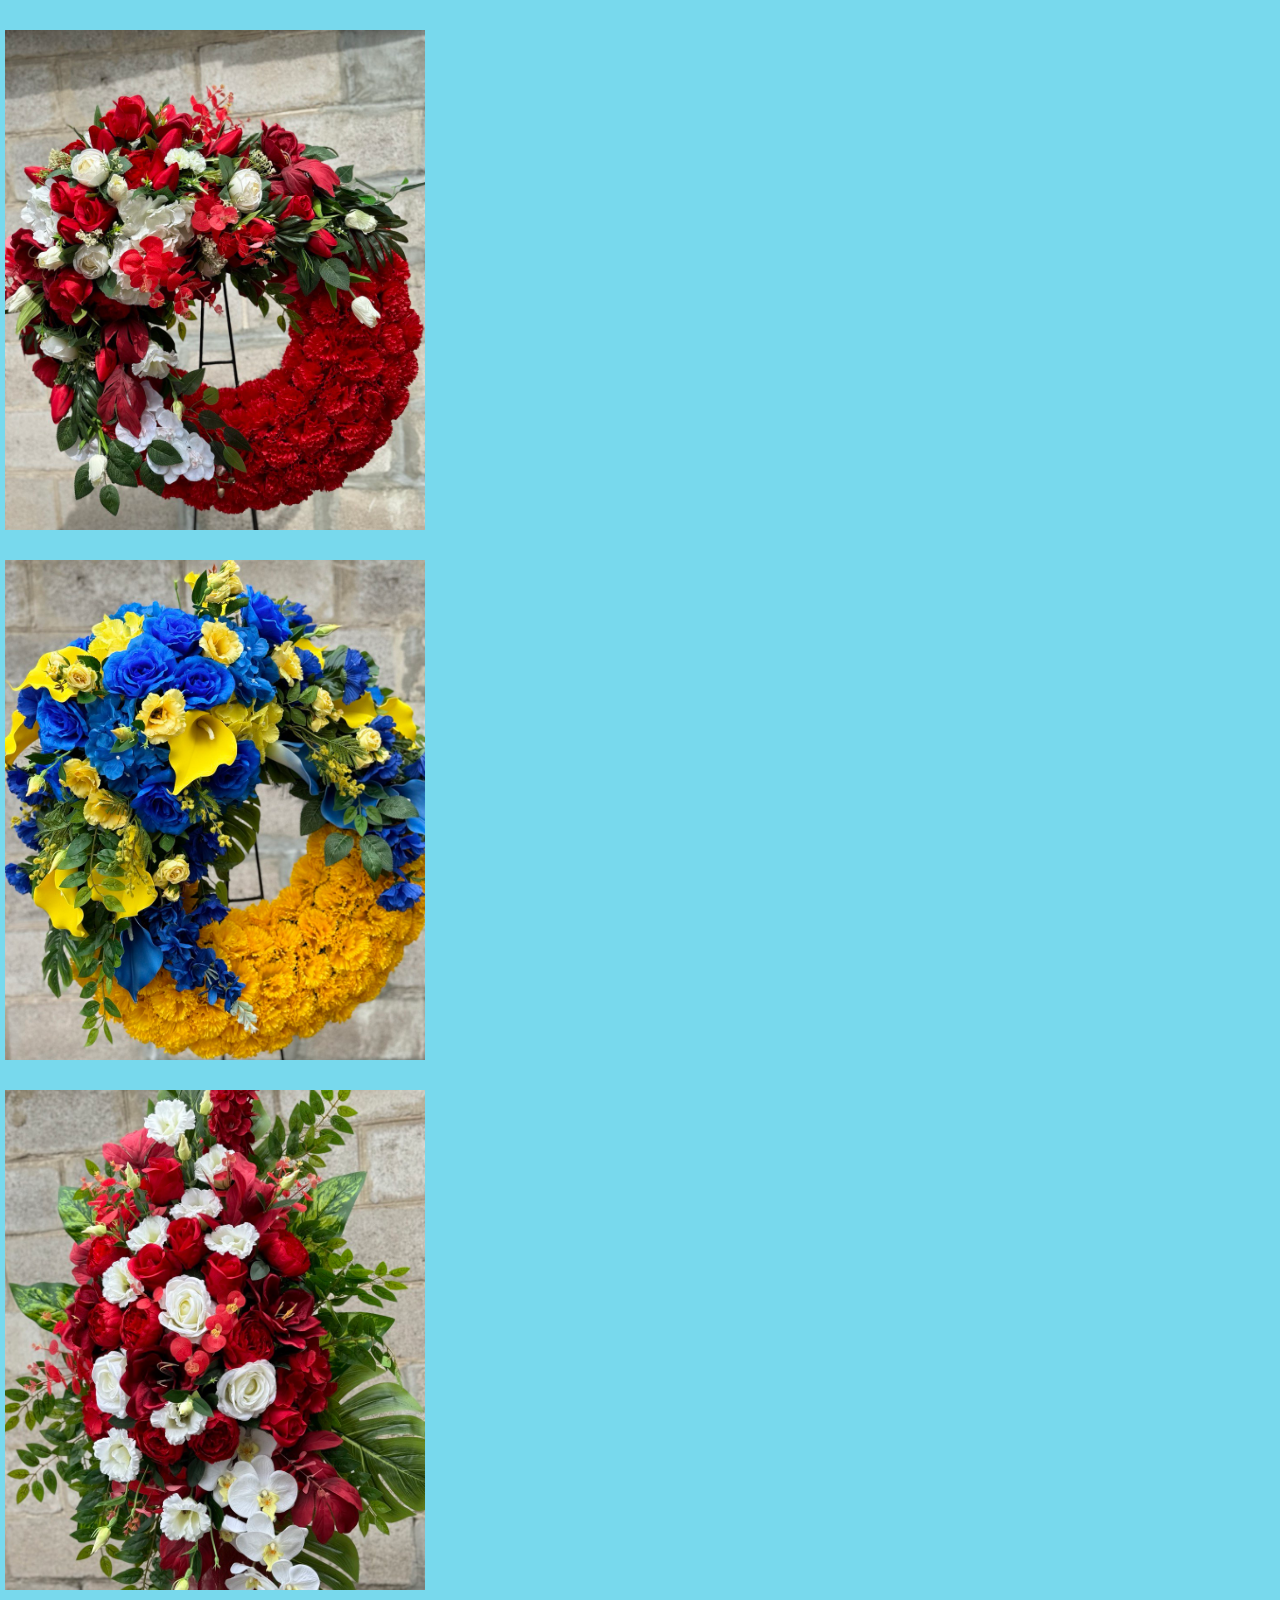
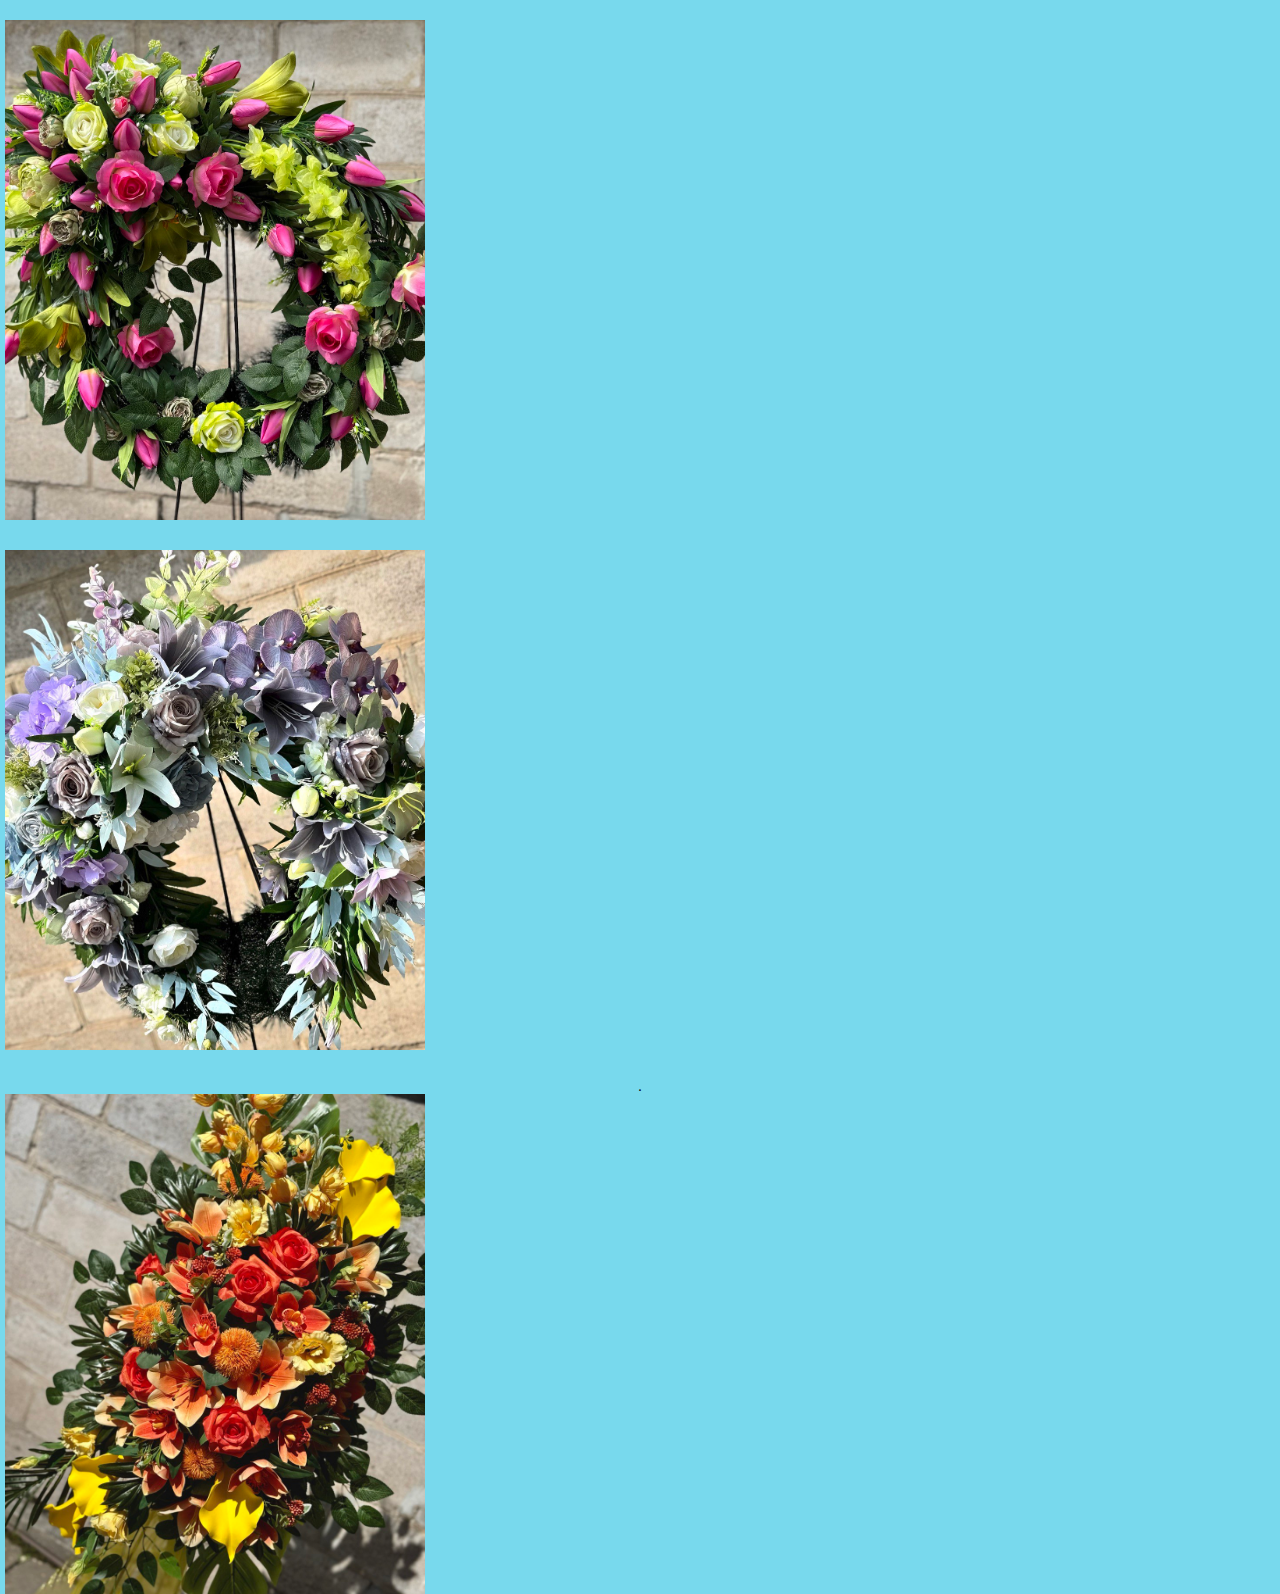
==== folders/folder-1.html @ d496aa0a "Add files via upload" ====
<!DOCTYPE html>
<html lang="ru">

<head>
	<title>Презентация</title>
	<meta charset="UTF-8">
	<meta name="viewport" content="width=device-width, initial-scale=1.0">
	<link rel="stylesheet" type="text/css" href="../css/style.css">
</head>

<body>

	<div class="img__container">
		<img class="img__container-img" src="../img/photo_1.jpg" alt="">
	</div>
	<div class="img__container">
		<img class="img__container-img" src="../img/photo_2.jpg" alt="">
	</div>
	<div class="img__container">
		<img class="img__container-img" src="../img/photo_3.jpg" alt="">
	</div>
	<div class="img__container">
		<img class="img__container-img" src="../img/photo_4.jpg" alt="">
	</div>
	<div class="img__container">
		<img class="img__container-img" src="../img/photo_5.jpg" alt="">
	</div>.
	<div class="img__container">
		<img class="img__container-img" src="../img/photo_6.jpg" alt="">
	</div>


</body>

</html>
---- css/style.css ----
@charset "UTF-8";
/*Обнуление*/
* {
  padding: 0;
  margin: 0;
  border: 0;
}

*, *:before, *:after {
  -webkit-box-sizing: border-box;
  box-sizing: border-box;
}

:focus, :activ {
  outline: none;
}

a:focus, a:active {
  outline: none;
}

nav, footer, header, aside {
  display: block;
}

html, body {
  height: 100%;
  width: 100%;
  font-size: 100%;
  line-height: 1;
  font-size: 14px;
  -ms-text-size-adjust: 100%;
  -moz-text-size-adjust: 100%;
  -webkit-text-size-adjust: 100%;
}

input, button, textarea {
  font-family: inherit;
}

input::-ms-clear {
  display: none;
}

button {
  cursor: pointer;
}

button::-moz-focus-inner {
  padding: 0;
  border: 0;
}

a, a:visited {
  text-decoration: none;
}

a:hover {
  text-decoration: none;
}

ul li {
  list-style: none;
}

img {
  vertical-align: top;
}

h1, h2, h3, h4, h5, h6 {
  fonte-size: inherit;
  font-weight: 400;
}

body {
  padding: 30px 5px;
  background-color: #78d9ed;
  text-align: center;
}

.title {
  font-style: italic;
  font-size: 30px;
  font-family: serif;
  font-weight: 700;
  margin-bottom: 30px;
}

.container {
  display: -webkit-box;
  display: -ms-flexbox;
  display: flex;
  -webkit-box-orient: vertical;
  -webkit-box-direction: normal;
      -ms-flex-direction: column;
          flex-direction: column;
}

.button {
  width: 200px;
  height: 50px;
  border-radius: 30px;
  font-weight: 500;
  font-size: 20px;
  font-style: italic;
  background-color: #f2f680;
  border: 1px solid #000;
  -webkit-transition: all 0.3s ease 0s;
  transition: all 0.3s ease 0s;
}

.button:hover {
  background-color: #f6e41e;
}

a {
  display: block;
  margin-bottom: 30px;
}

.img__container {
  position: relative;
  width: 420px;
  height: 500px;
  margin-bottom: 30px;
}
.img__container-img {
  position: absolute;
  width: 100%;
  height: 100%;
  top: 0;
  left: 0;
  -o-object-fit: cover;
     object-fit: cover;
}
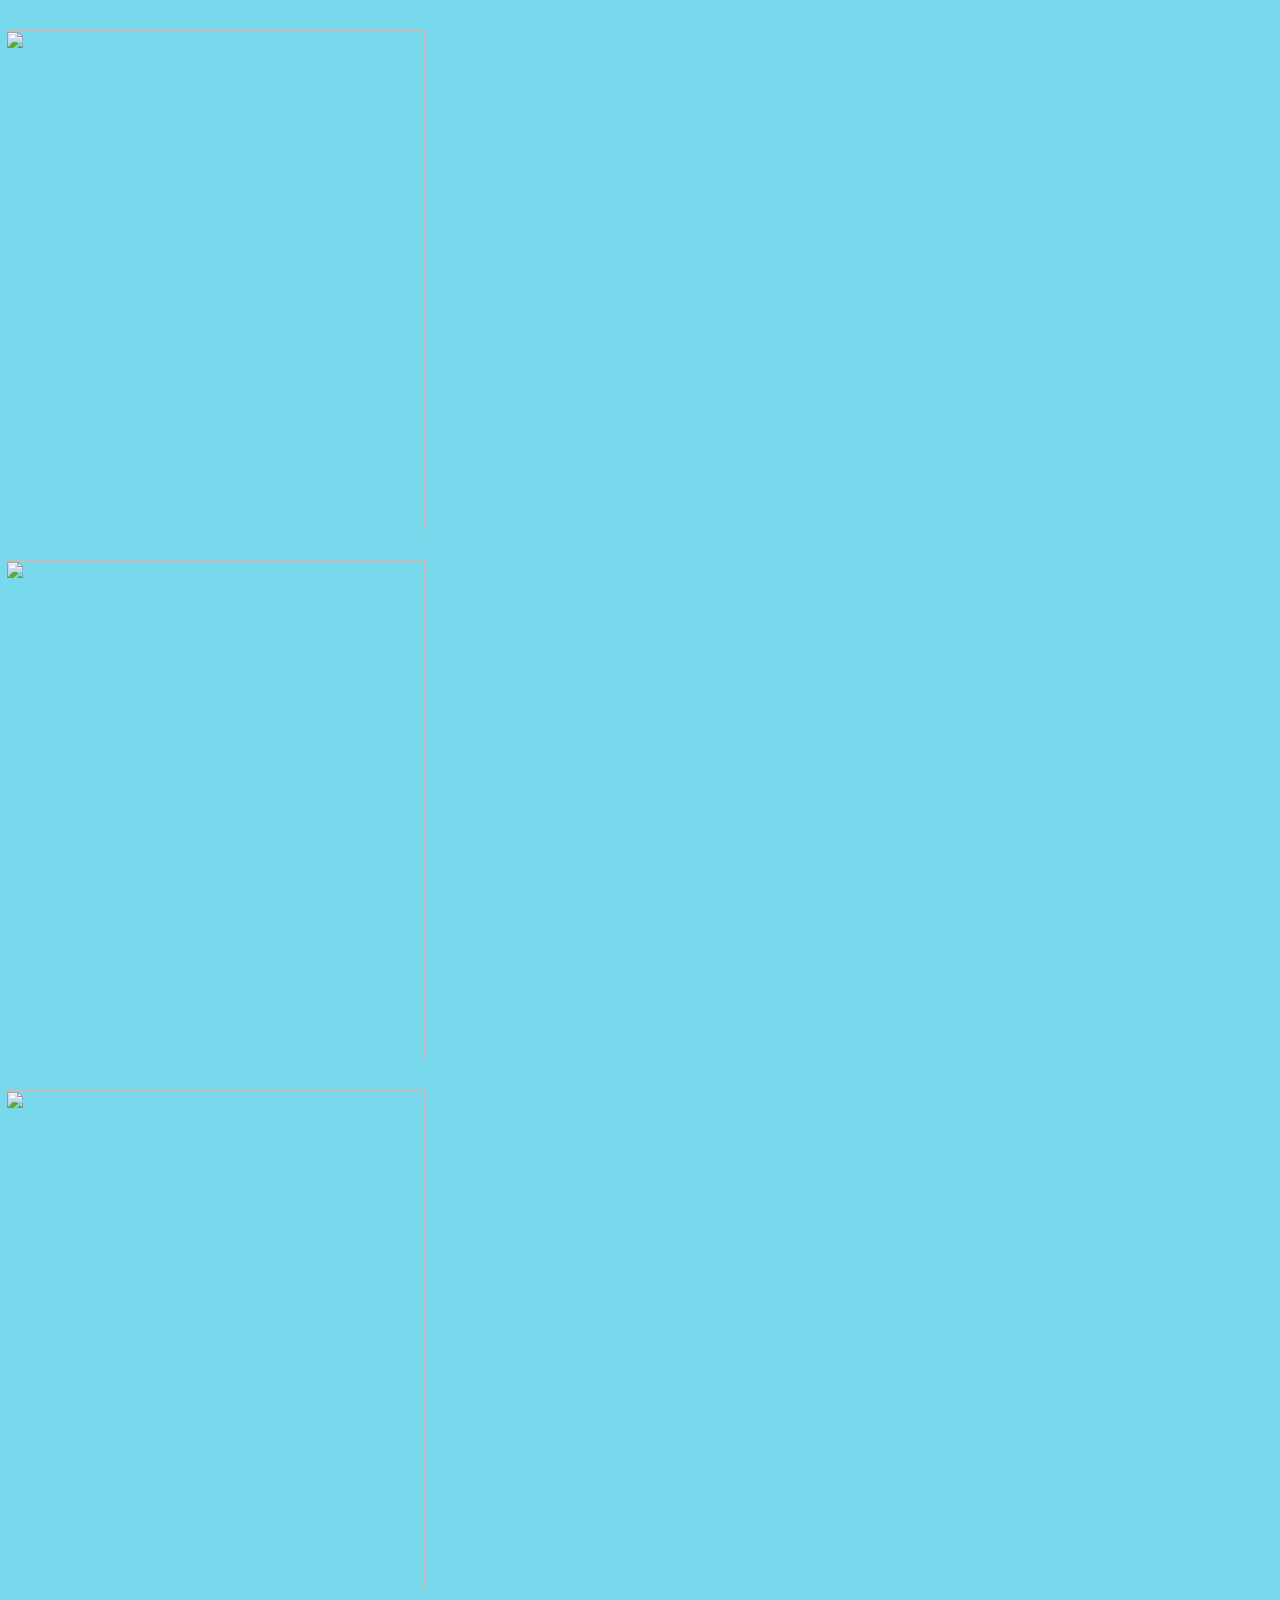
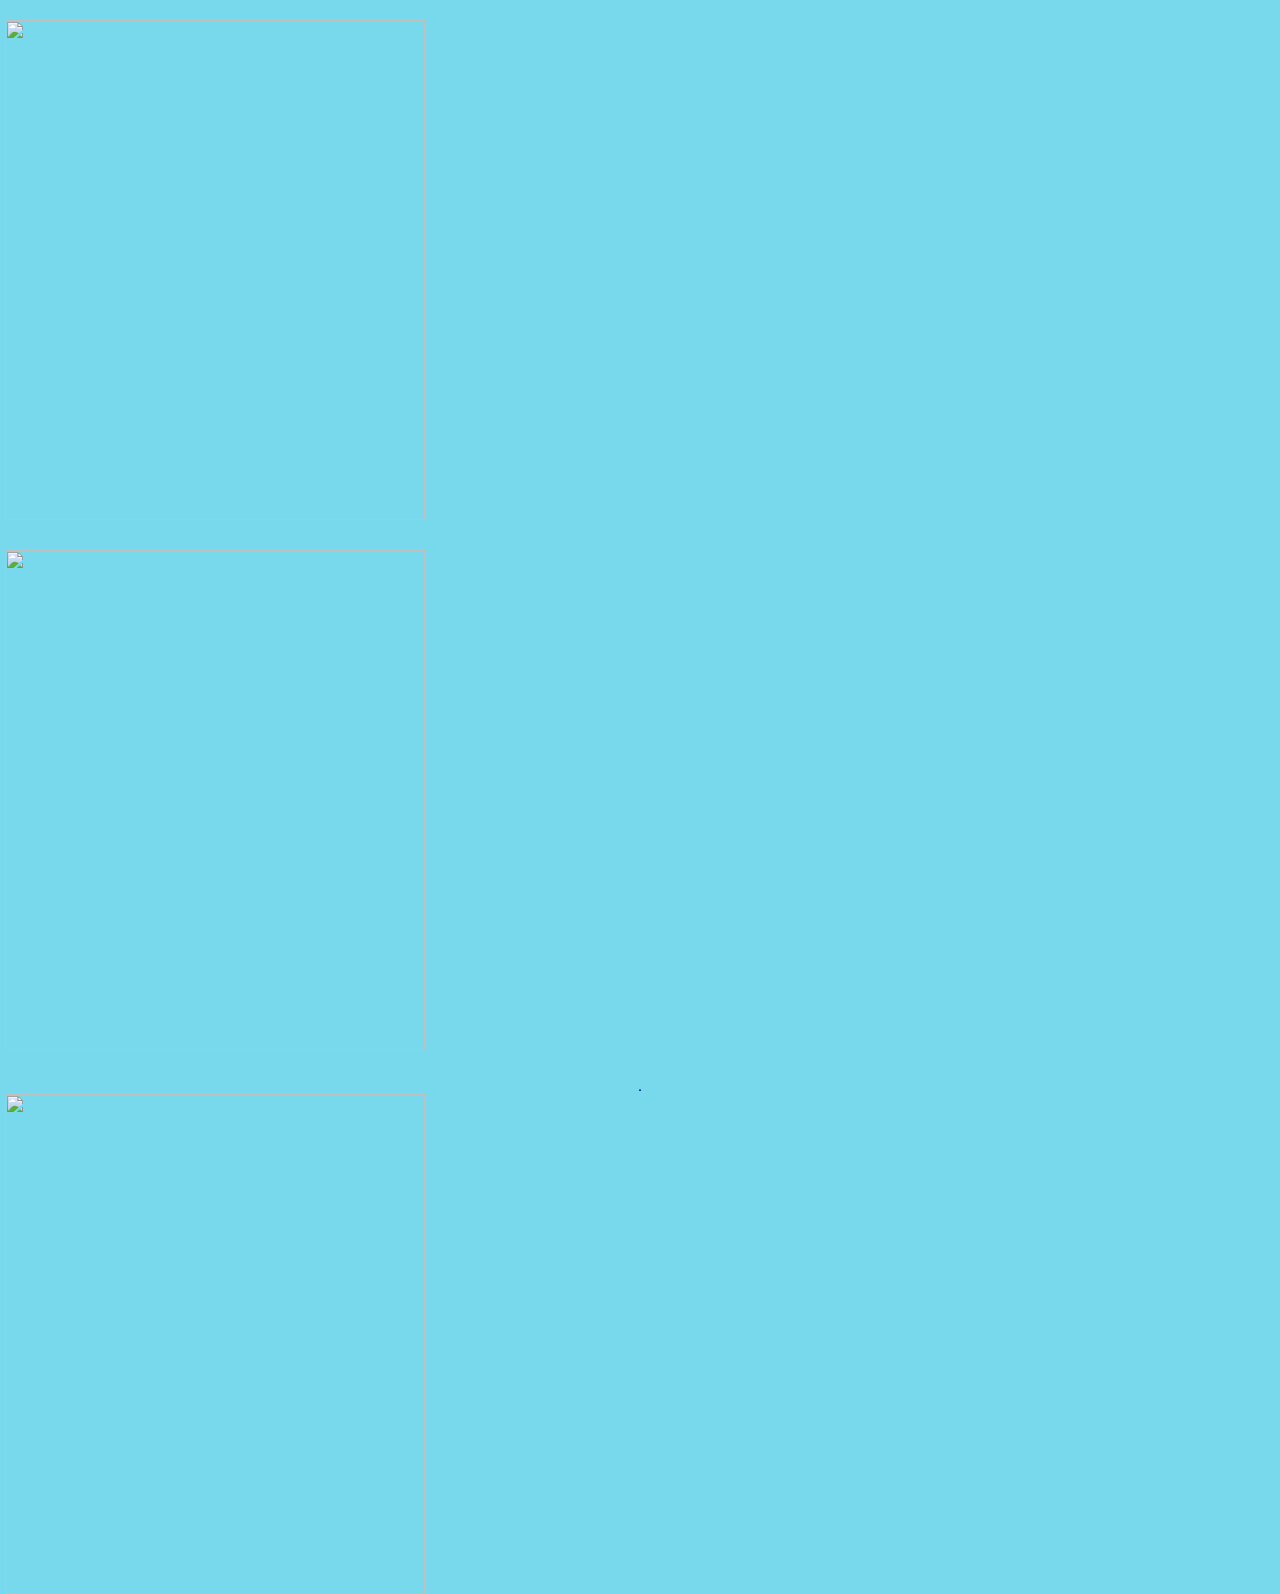
==== commit 577b9e51: "Add files via upload" ====
--- a/folders/folder-1.html
+++ b/folders/folder-1.html
@@ -11,22 +11,22 @@
 <body>
 
 	<div class="img__container">
-		<img class="img__container-img" src="../img/photo_1.jpg" alt="">
+		<img class="img__container-img" src="./img/photo_1.jpg" alt="">
 	</div>
 	<div class="img__container">
-		<img class="img__container-img" src="../img/photo_2.jpg" alt="">
+		<img class="img__container-img" src="./img/photo_2.jpg" alt="">
 	</div>
 	<div class="img__container">
-		<img class="img__container-img" src="../img/photo_3.jpg" alt="">
+		<img class="img__container-img" src="./img/photo_3.jpg" alt="">
 	</div>
 	<div class="img__container">
-		<img class="img__container-img" src="../img/photo_4.jpg" alt="">
+		<img class="img__container-img" src="./img/photo_4.jpg" alt="">
 	</div>
 	<div class="img__container">
-		<img class="img__container-img" src="../img/photo_5.jpg" alt="">
+		<img class="img__container-img" src="./img/photo_5.jpg" alt="">
 	</div>.
 	<div class="img__container">
-		<img class="img__container-img" src="../img/photo_6.jpg" alt="">
+		<img class="img__container-img" src="./img/photo_6.jpg" alt="">
 	</div>
 
 
--- a/css/style.css
+++ b/css/style.css
@@ -1,4 +1,5 @@
 @charset "UTF-8";
+
 /*Обнуление*/
 * {
   padding: 0;
@@ -6,24 +7,32 @@
   border: 0;
 }
 
-*, *:before, *:after {
+*,
+*:before,
+*:after {
   -webkit-box-sizing: border-box;
   box-sizing: border-box;
 }
 
-:focus, :activ {
+:focus,
+:activ {
   outline: none;
 }
 
-a:focus, a:active {
+a:focus,
+a:active {
   outline: none;
 }
 
-nav, footer, header, aside {
+nav,
+footer,
+header,
+aside {
   display: block;
 }
 
-html, body {
+html,
+body {
   height: 100%;
   width: 100%;
   font-size: 100%;
@@ -34,7 +43,9 @@
   -webkit-text-size-adjust: 100%;
 }
 
-input, button, textarea {
+input,
+button,
+textarea {
   font-family: inherit;
 }
 
@@ -51,7 +62,8 @@
   border: 0;
 }
 
-a, a:visited {
+a,
+a:visited {
   text-decoration: none;
 }
 
@@ -67,8 +79,13 @@
   vertical-align: top;
 }
 
-h1, h2, h3, h4, h5, h6 {
-  fonte-size: inherit;
+h1,
+h2,
+h3,
+h4,
+h5,
+h6 {
+  font-size: inherit;
   font-weight: 400;
 }
 
@@ -92,8 +109,8 @@
   display: flex;
   -webkit-box-orient: vertical;
   -webkit-box-direction: normal;
-      -ms-flex-direction: column;
-          flex-direction: column;
+  -ms-flex-direction: column;
+  flex-direction: column;
 }
 
 .button {
@@ -124,6 +141,7 @@
   height: 500px;
   margin-bottom: 30px;
 }
+
 .img__container-img {
   position: absolute;
   width: 100%;
@@ -131,5 +149,5 @@
   top: 0;
   left: 0;
   -o-object-fit: cover;
-     object-fit: cover;
+  object-fit: cover;
 }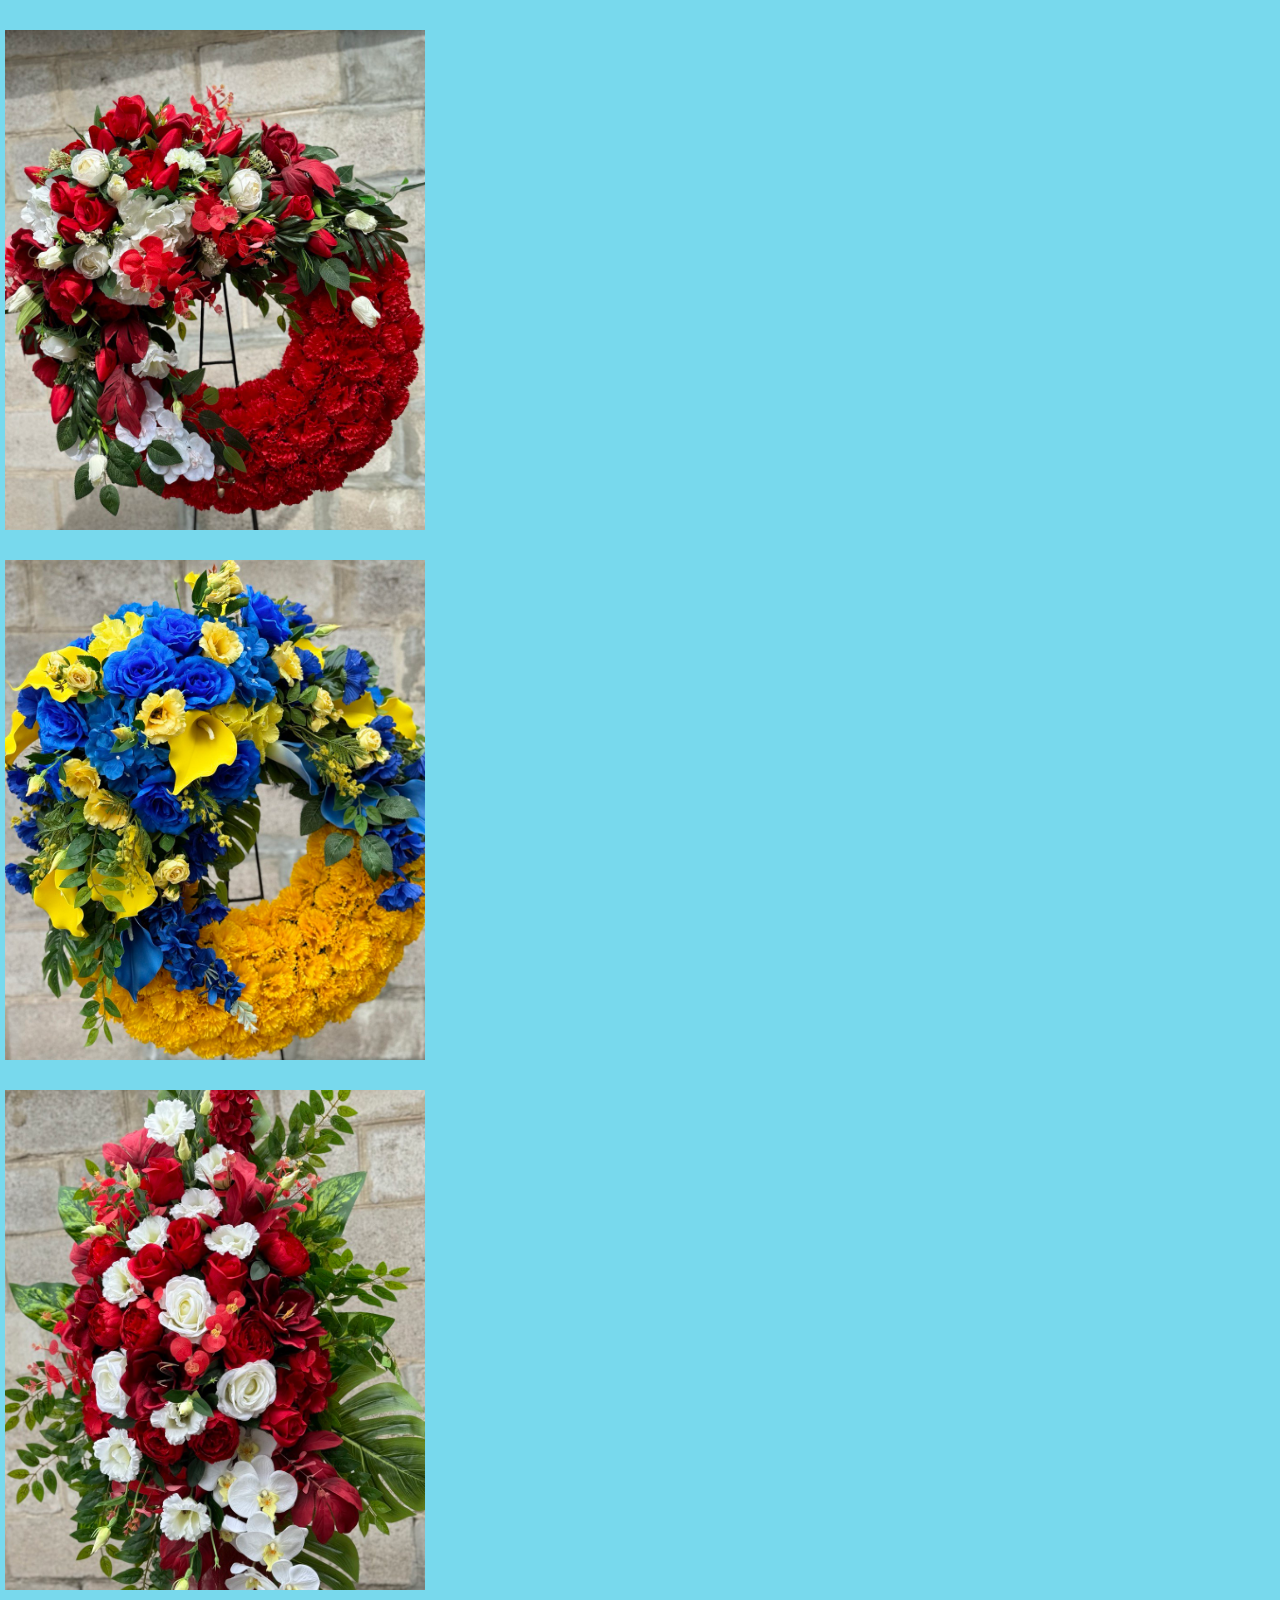
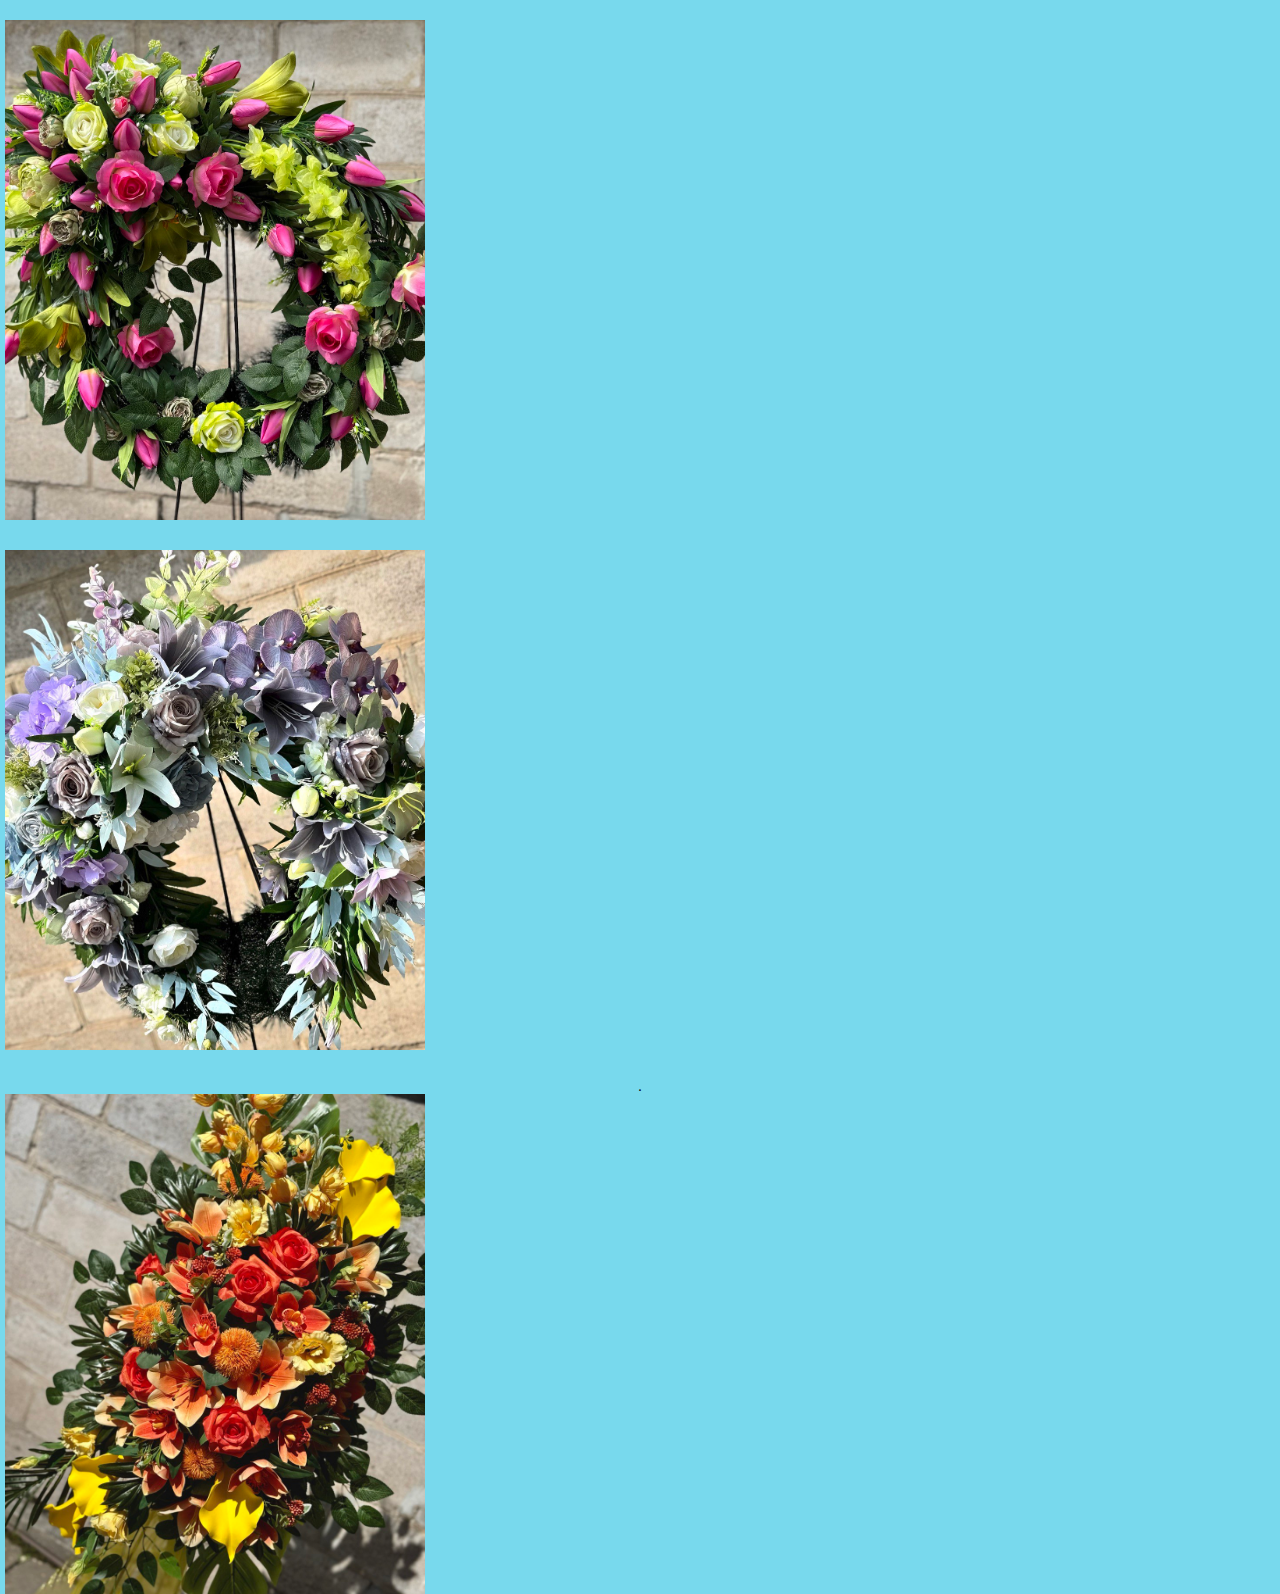
==== commit fcc103dd: "Add files via upload" ====
--- a/folders/folder-1.html
+++ b/folders/folder-1.html
@@ -11,22 +11,22 @@
 <body>
 
 	<div class="img__container">
-		<img class="img__container-img" src="./img/photo_1.jpg" alt="">
+		<img class="img__container-img" src="../img/photo_1.jpg" alt="">
 	</div>
 	<div class="img__container">
-		<img class="img__container-img" src="./img/photo_2.jpg" alt="">
+		<img class="img__container-img" src="../img/photo_2.jpg" alt="">
 	</div>
 	<div class="img__container">
-		<img class="img__container-img" src="./img/photo_3.jpg" alt="">
+		<img class="img__container-img" src="../img/photo_3.jpg" alt="">
 	</div>
 	<div class="img__container">
-		<img class="img__container-img" src="./img/photo_4.jpg" alt="">
+		<img class="img__container-img" src="../img/photo_4.jpg" alt="">
 	</div>
 	<div class="img__container">
-		<img class="img__container-img" src="./img/photo_5.jpg" alt="">
+		<img class="img__container-img" src="../img/photo_5.jpg" alt="">
 	</div>.
 	<div class="img__container">
-		<img class="img__container-img" src="./img/photo_6.jpg" alt="">
+		<img class="img__container-img" src="../img/photo_6.jpg" alt="">
 	</div>
 
 
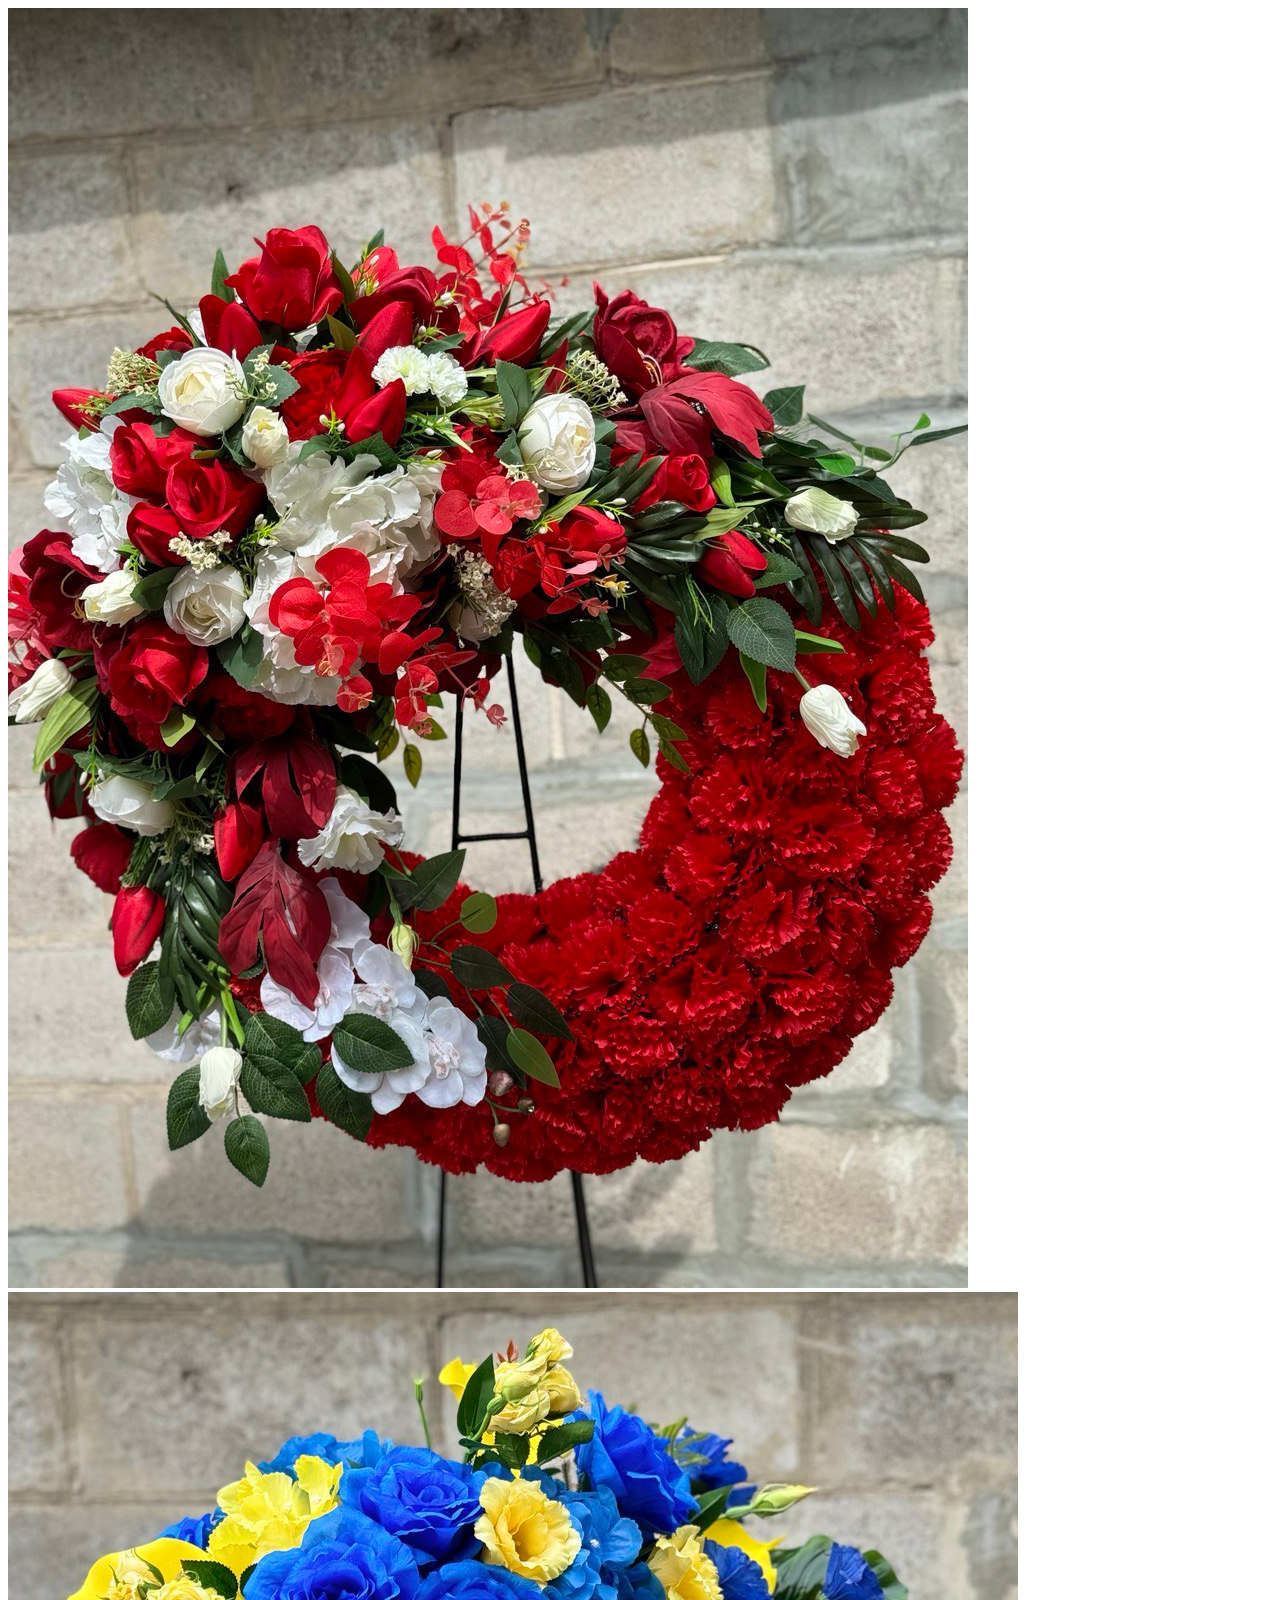
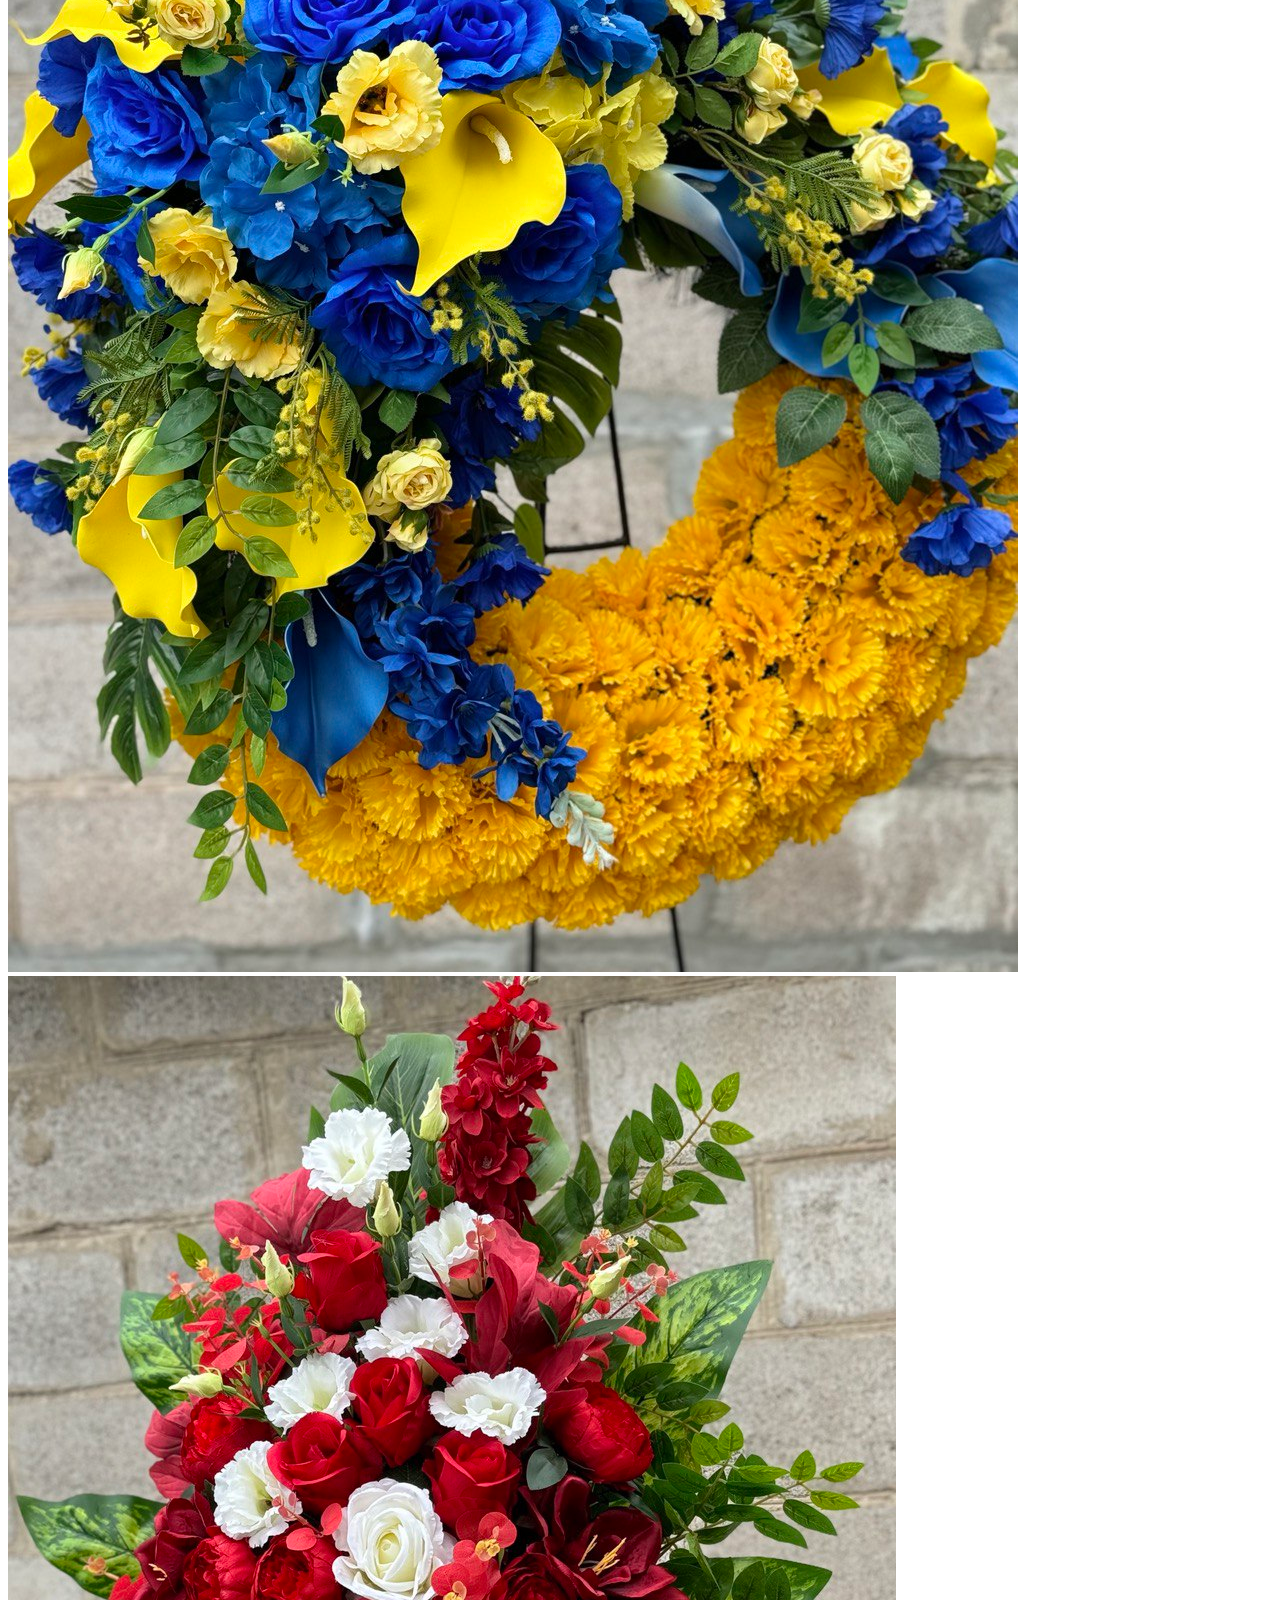
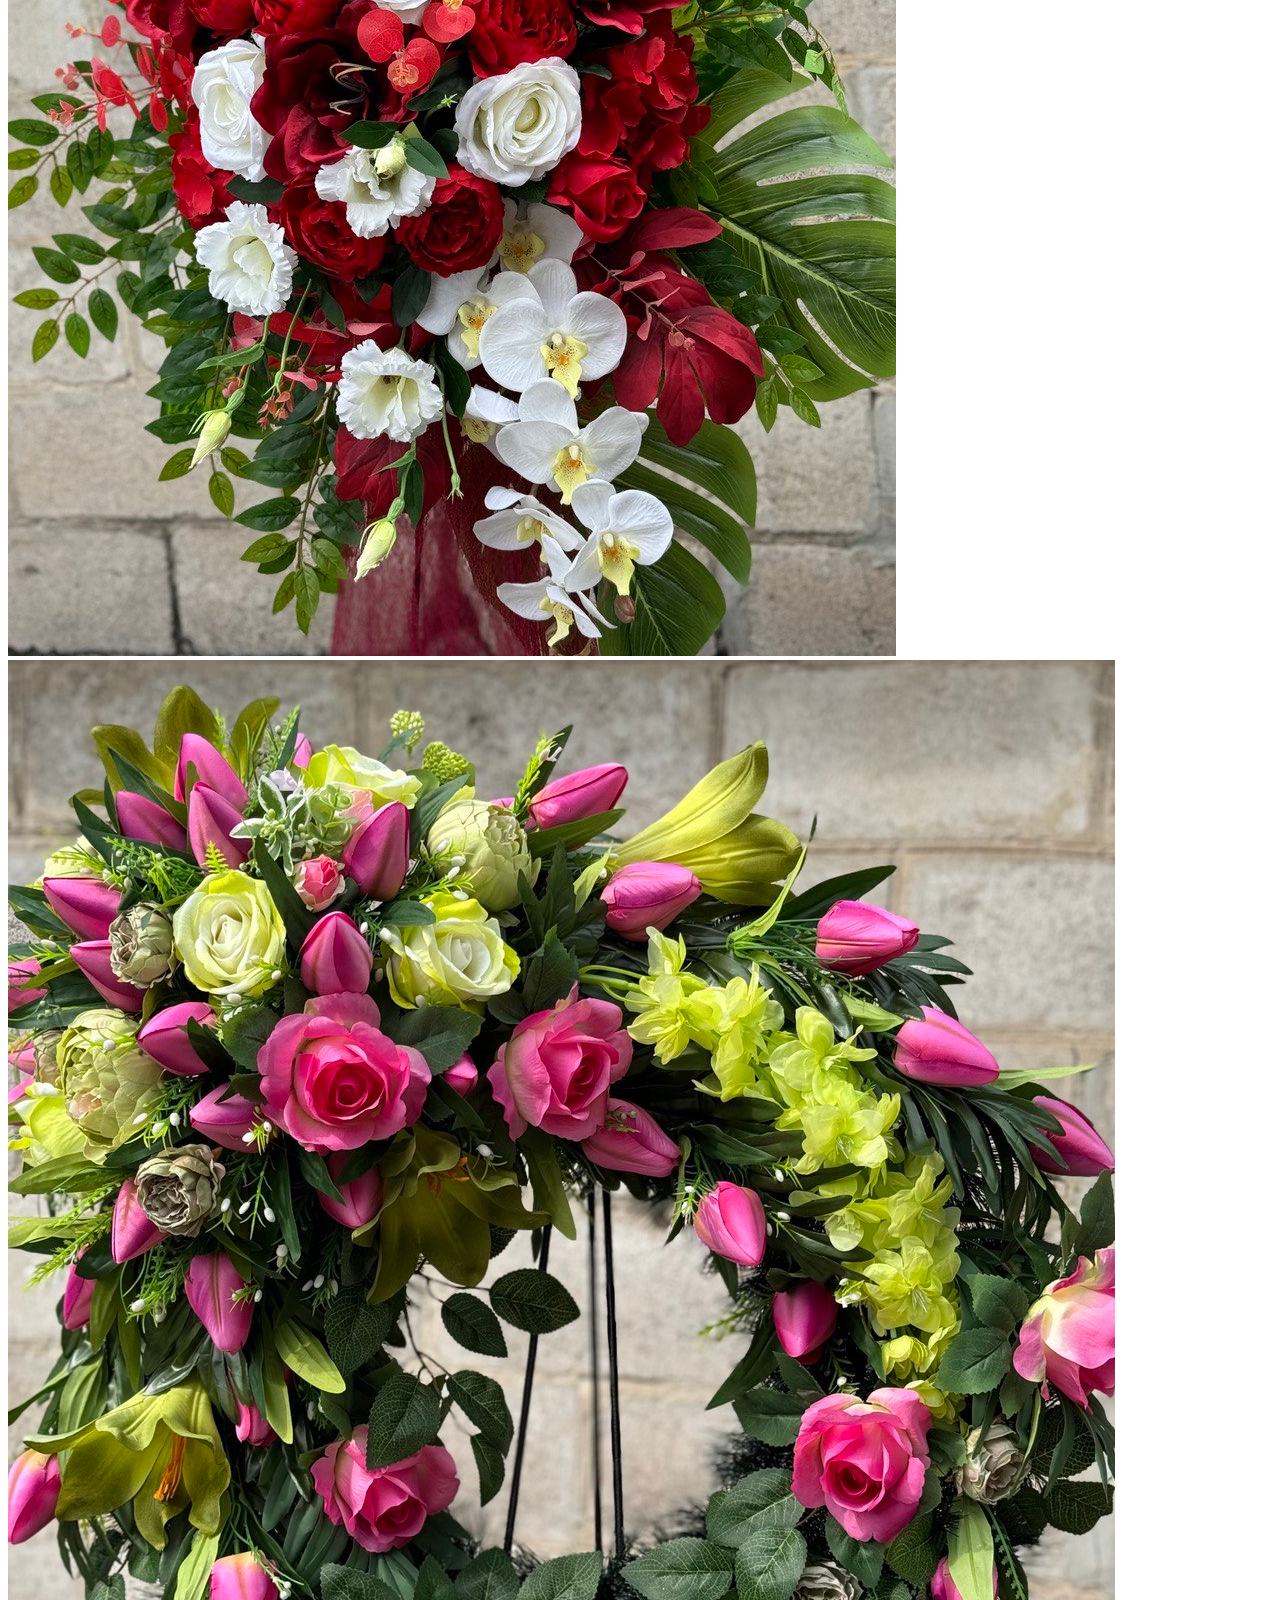
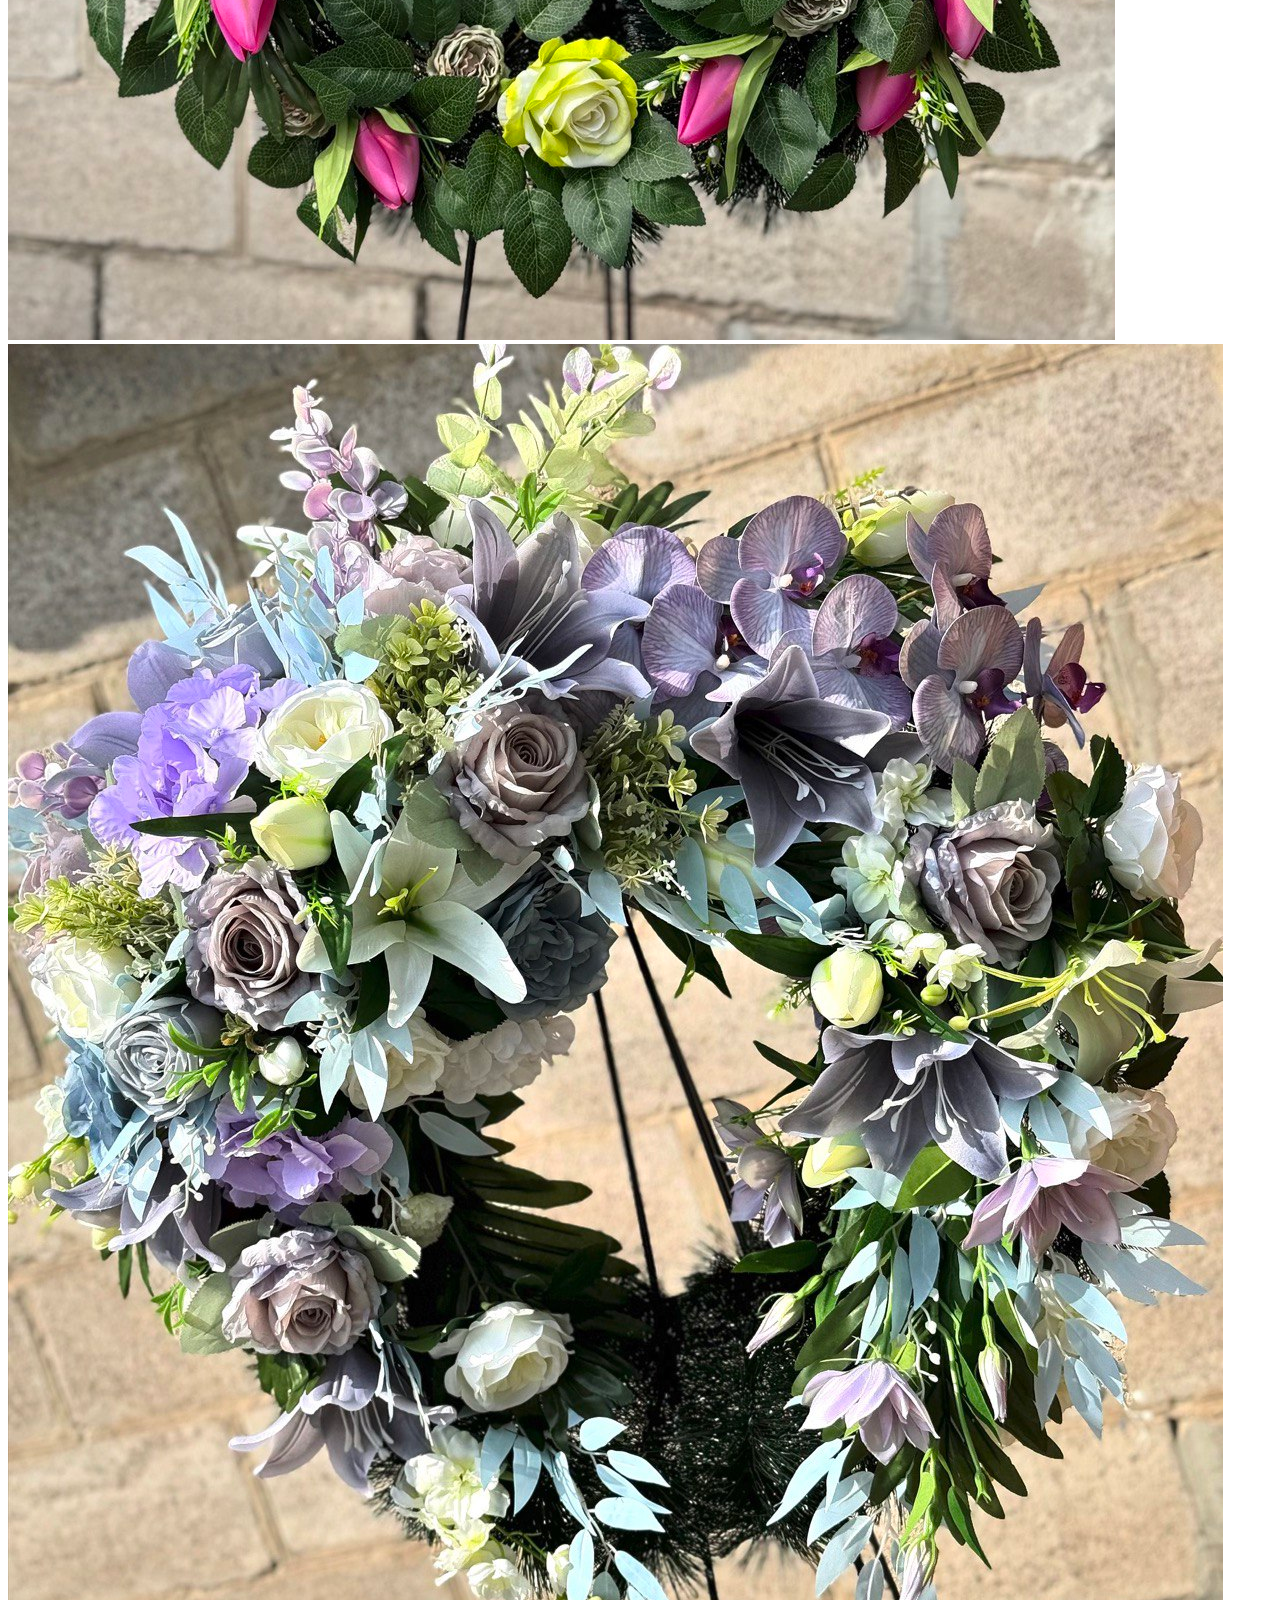
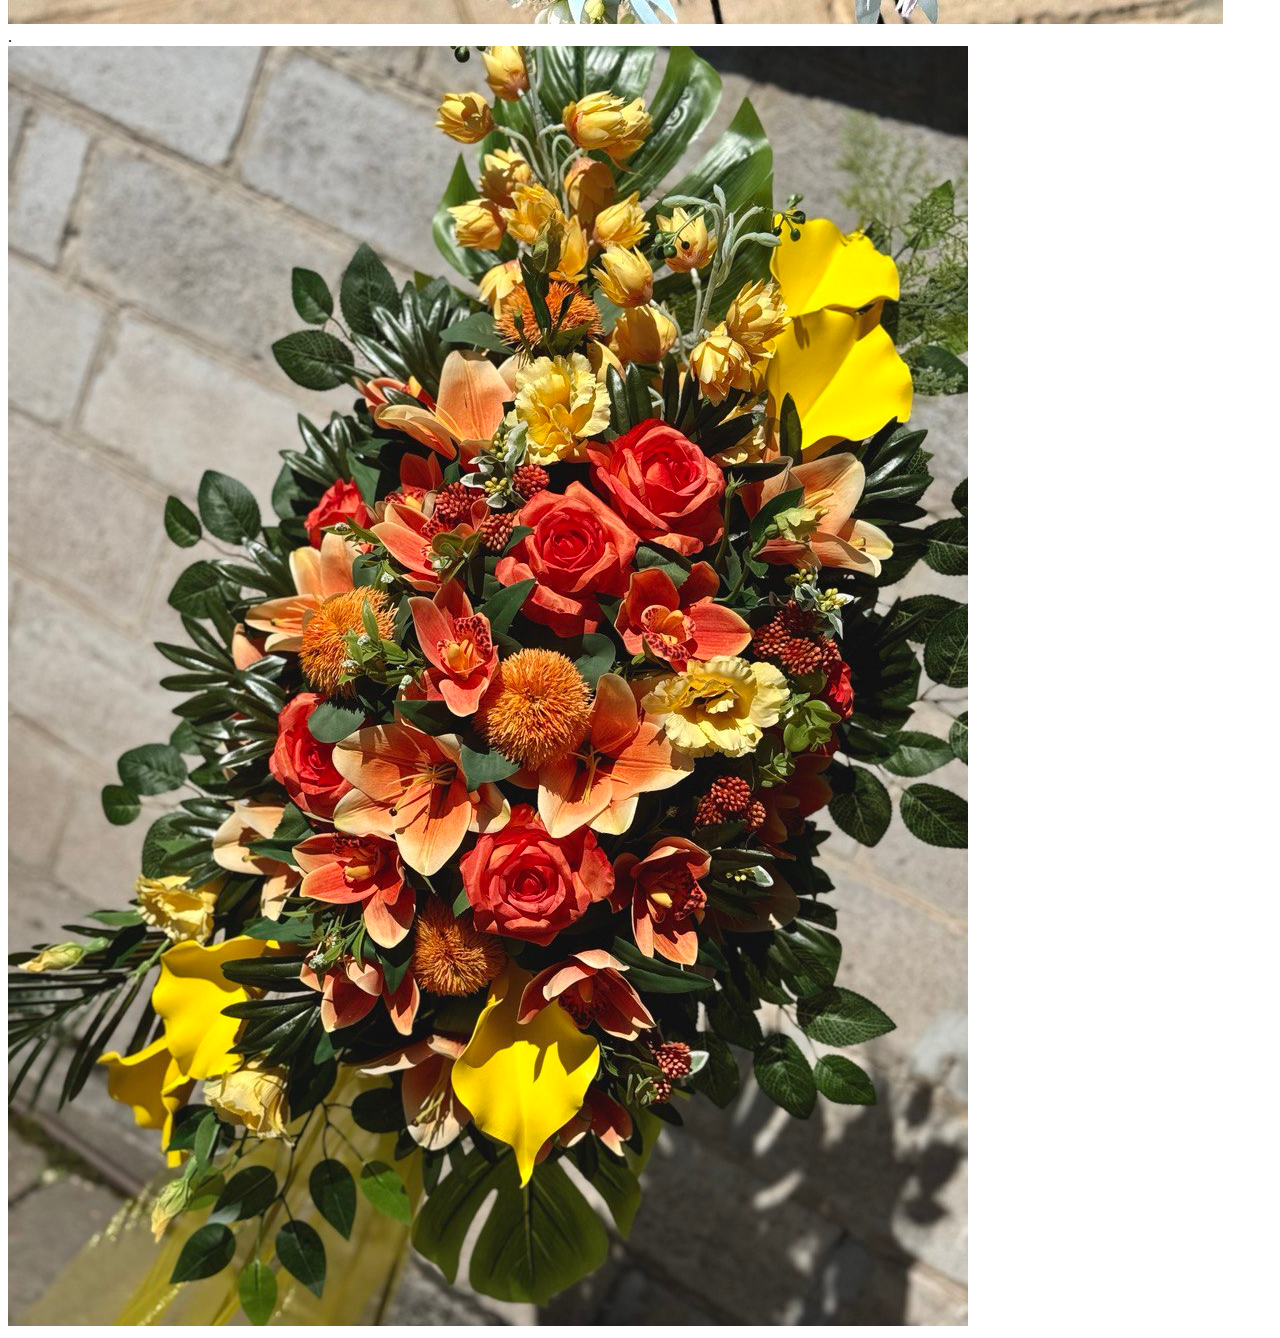
==== commit b5bbc1cd: "Add files via upload" ====
--- a/folders/folder-1.html
+++ b/folders/folder-1.html
@@ -1,11 +1,11 @@
 <!DOCTYPE html>
-<html lang="ru">
+<html lang="en">
 
 <head>
 	<title>Презентация</title>
 	<meta charset="UTF-8">
 	<meta name="viewport" content="width=device-width, initial-scale=1.0">
-	<link rel="stylesheet" type="text/css" href="../css/style.css">
+	<link rel="stylesheet" type="text/css" href="./css/style.css">
 </head>
 
 <body>
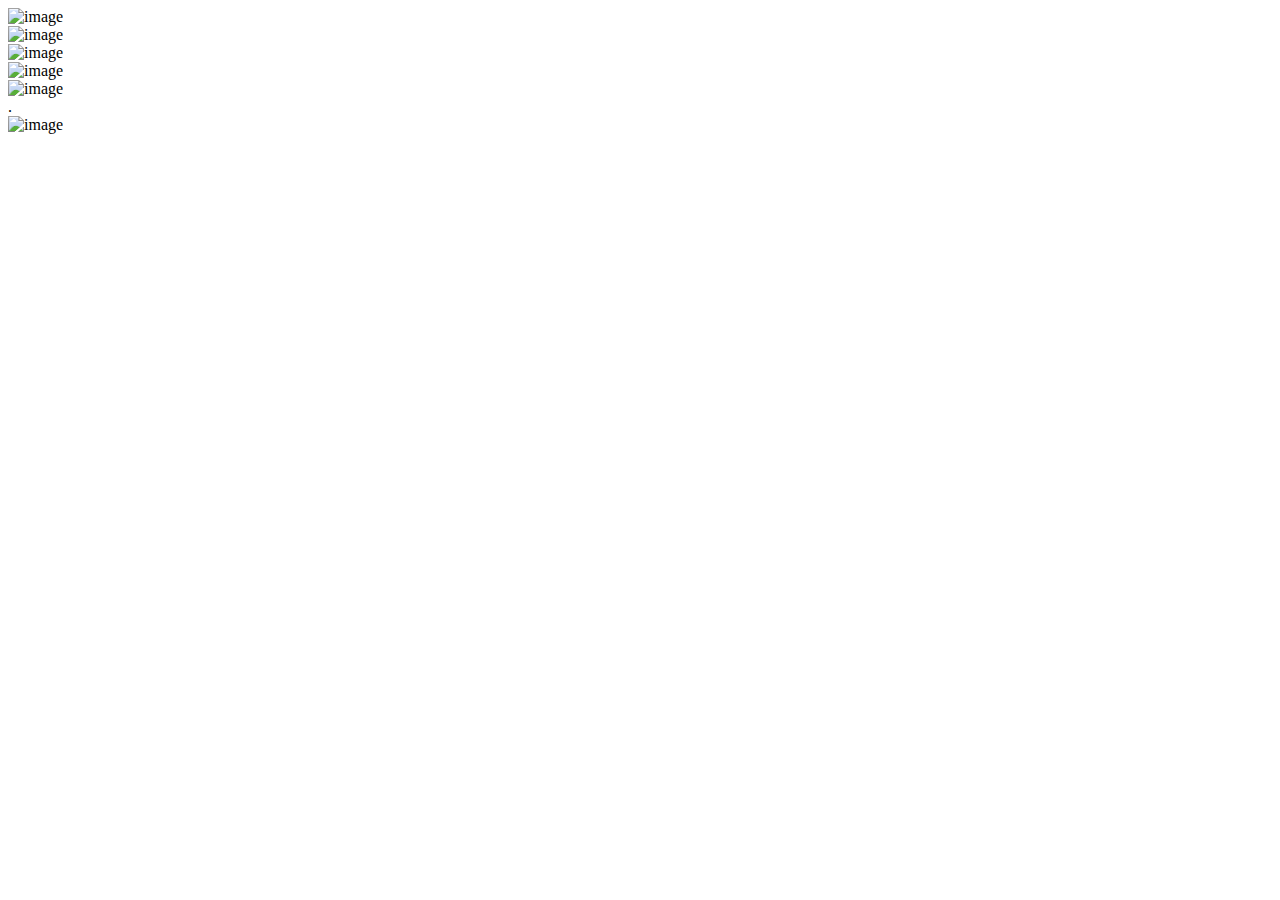
==== commit de1c457d: "Add files via upload" ====
--- a/folders/folder-1.html
+++ b/folders/folder-1.html
@@ -11,22 +11,22 @@
 <body>
 
 	<div class="img__container">
-		<img class="img__container-img" src="../img/photo_1.jpg" alt="">
+		<img class="img__container-img" src="./img/photo_1.jpg" alt="image">
 	</div>
 	<div class="img__container">
-		<img class="img__container-img" src="../img/photo_2.jpg" alt="">
+		<img class="img__container-img" src="./img/photo_2.jpg" alt="image">
 	</div>
 	<div class="img__container">
-		<img class="img__container-img" src="../img/photo_3.jpg" alt="">
+		<img class="img__container-img" src="./img/photo_3.jpg" alt="image">
 	</div>
 	<div class="img__container">
-		<img class="img__container-img" src="../img/photo_4.jpg" alt="">
+		<img class="img__container-img" src="./img/photo_4.jpg" alt="image">
 	</div>
 	<div class="img__container">
-		<img class="img__container-img" src="../img/photo_5.jpg" alt="">
+		<img class="img__container-img" src="./img/photo_5.jpg" alt="image">
 	</div>.
 	<div class="img__container">
-		<img class="img__container-img" src="../img/photo_6.jpg" alt="">
+		<img class="img__container-img" src="./img/photo_6.jpg" alt="image">
 	</div>
 
 
